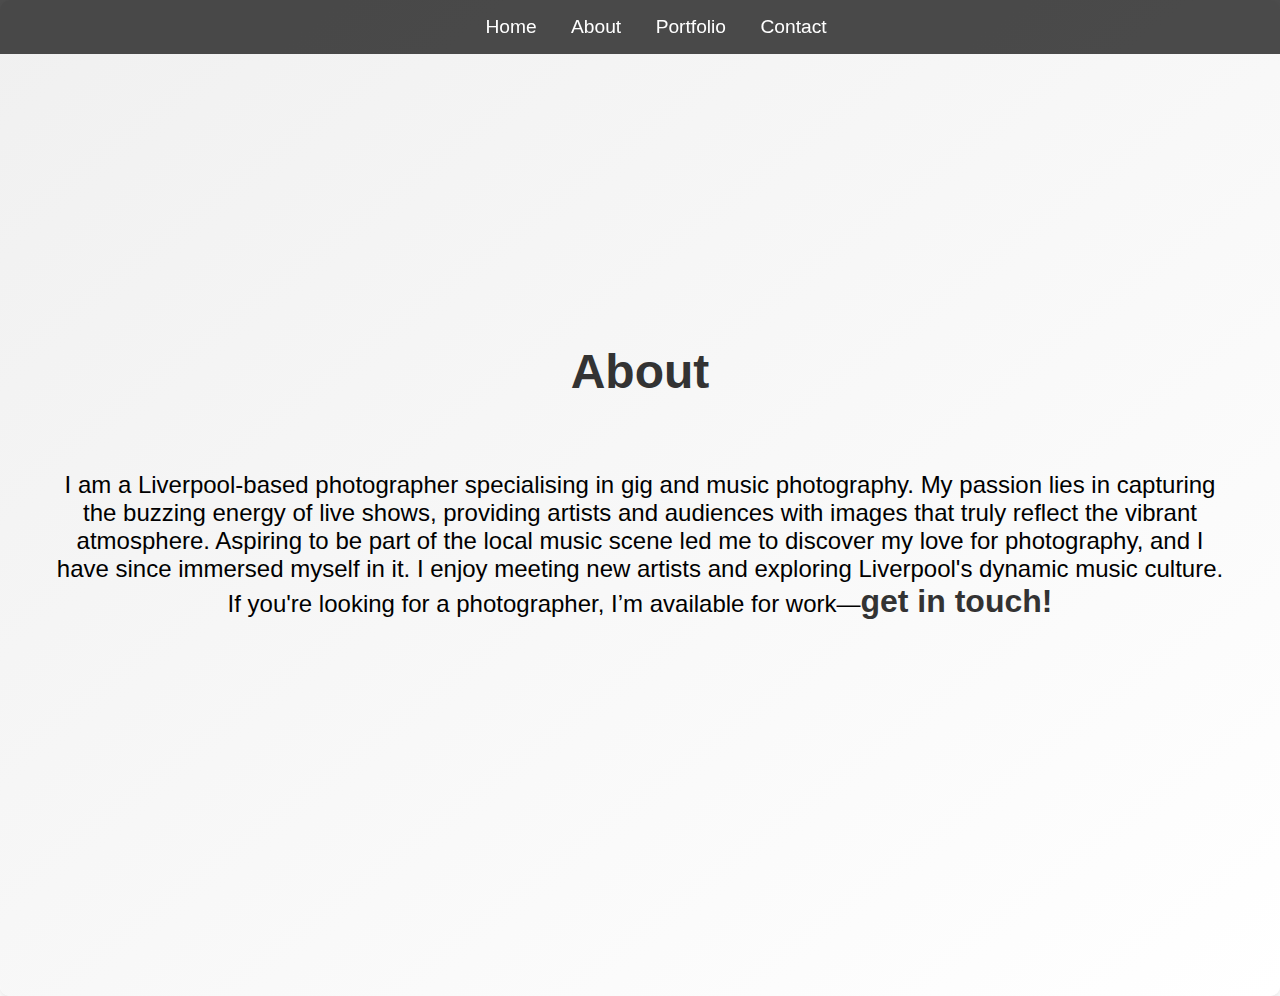
==== about.html @ aa00238f "Initial commit" ====
<!DOCTYPE html>
<html lang="en">
<head>
    <meta charset="UTF-8">
    <meta name="viewport" content="width=device-width, initial-scale=1.0">
    <title>About LJ Hubbard</title>
    <link rel="stylesheet" href="css/styles.css">
</head>
<body>
    <header>
        <nav>
            <a href="index.html">Home</a>
            <a href="about.html">About</a>
            <a href="portfolio.html">Portfolio</a>
            <a href="contact.html">Contact</a>
        </nav>
    </header>
    
    <section id="about">
        <div class="about-container">
            <h2 class="about-header">About</h2>
            <p class="about-paragraph">
                I am a Liverpool-based photographer specialising in gig and music photography. My passion lies in capturing the buzzing energy of live shows, providing artists and audiences with images that truly reflect the vibrant atmosphere. Aspiring to be part of the local music scene led me to discover my love for photography, and I have since immersed myself in it. I enjoy meeting new artists and exploring Liverpool's dynamic music culture. If you're looking for a photographer, I’m available for work—<a href="contact.html" class="contact-link">get in touch!</a>
            </p>
        </div>
    </section>
</body>
</html>
---- css/styles.css ----
body, html {
    margin: 0;
    padding: 0;
    font-family: Arial, sans-serif;
}

header {
    position: fixed;
    width: 100%;
    top: 0;
    background-color: rgba(0, 0, 0, 0.7);
    padding: 1rem;
    text-align: center;
    z-index: 3;
}

nav a {
    margin: 0 15px;
    color: white;
    text-decoration: none;
    font-size: 1.2rem;
}

.hero {
    position: relative;
    width: 100%;
    height: 100vh;
    display: flex;
    align-items: center;
    justify-content: center;
    color: white;
    overflow: hidden;
}

.hero h1 {
    font-size: 5rem;
    text-shadow: 4px 4px 8px rgba(0, 0, 0, 0.7); /* More prominent shadow */
    z-index: 2;
    text-align: center;
    transition: font-weight 0.3s ease, color 0.3s ease;
}

.hero-button {
    color: white;
    text-decoration: none;
    z-index: 2;
}

.hero h1:hover {
    font-weight: bolder;
    color: #fc83fb; /* Change color on hover */
}

.hero h1:active {
    color: #fc83fb; /* Change color when clicked */
    text-decoration: none; /* Ensure no underline */
}

.image {
    position: absolute;
    top: 0;
    left: 0;
    width: 100%;
    height: 100%;
    background-size: cover;
    background-position: center top; /* Default position */
    transition: opacity 2s ease-in-out;
}

.image1 {
    background-image: url('../images/djcloseup8.jpg'); /* New first image */
    opacity: 1;
}

.image2 {
    background-image: url('../images/URBAN13.jpg');
    opacity: 0;
}

.image3 {
    background-image: url('../images/fontaines10_01.jpg');
    opacity: 0;
}

.image4 {
    background-image: url('../images/inhaler8.jpg'); /* Updated to inhaler8 */
    opacity: 0;
}

.image5 {
    background-image: url('../images/GAMBADOS25.jpg');
    opacity: 0;
}

.image6 {
    background-image: url('../images/inhaler9.jpg'); /* Updated to inhaler9 */
    opacity: 0;
}

.image7 {
    background-image: url('../images/MK3.jpg');
    opacity: 0;
}

.about-container, .contact-container {
    background: linear-gradient(to bottom right, #f0f0f0, #ffffff);
    padding: 3rem;
    border-radius: 10px;
    text-align: center;
    box-shadow: 0 4px 8px rgba(0, 0, 0, 0.1);
    display: flex;
    flex-direction: column;
    justify-content: center;
    align-items: center;
    min-height: 100vh;
}

.portfolio-container {
    background: linear-gradient(to bottom right, #f0f0f0, #ffffff);
    padding: 3rem;
    border-radius: 10px;
    text-align: center;
    box-shadow: 0 4px 8px rgba(0, 0, 0, 0.1);
    display: flex;
    flex-direction: column;
    justify-content: center;
    align-items: center;
    min-height: 100vh;
    margin: 20px; /* Increased page margins for portfolio page */
}

.about-header, .contact-header, .portfolio-header {
    font-size: 3rem;
    margin-top: 0;
    color: #333;
    font-weight: bold;
}

.about-paragraph, .contact-form {
    font-size: 1.5rem;
    margin: 2rem 0;
    color: #000;
    text-align: center;
}

.about-paragraph a {
    color: #333; /* Default color */
    font-weight: bold; /* Make "get in touch" bold */
    text-decoration: none; /* Remove underline */
    transition: color 0.3s ease; /* Smooth color transition */
}

.about-paragraph a:hover {
    color: #fc83fb; /* Updated pink color on hover */
}

/* Updated CSS */
.portfolio-grid {
    display: grid;
    grid-template-columns: repeat(auto-fit, minmax(200px, 1fr));
    gap: 1rem;
    width: 100%;
    margin-top: 2rem;
}

.portfolio-item {
    position: relative;
    overflow: hidden;
    width: 100%;
    padding-top: 100%; /* Maintain aspect ratio to create square */
    border-radius: 10px;
    cursor: pointer;
}

.portfolio-grid img {
    position: absolute;
    top: 0;
    left: 0;
    width: 100%;
    height: 100%;
    object-fit: cover;
    border-radius: 10px;
    box-shadow: 0 4px 8px rgba(0, 0, 0, 0.1);
    transition: transform 0.3s ease;
}

.portfolio-grid img:hover {
    transform: scale(1.05);
}

.overlay {
    position: absolute;
    bottom: 0;
    left: 0;
    width: 100%;
    background-color: rgba(252, 131, 251, 0.2); /* Light opacity overlay with pink color */
    color: white;
    display: flex;
    justify-content: center;
    align-items: center;
    font-size: 1.2rem;
    border-bottom-left-radius: 10px;
    border-bottom-right-radius: 10px;
    padding: 0.5rem;
    opacity: 0;
    transition: opacity 0.3s ease;
    text-align: center;
}

.portfolio-item:hover .overlay {
    opacity: 1;
}

.copyright-overlay {
    position: absolute;
    top: 5px;
    left: 5px;
    background-color: rgba(0, 0, 0, 0.5); /* Semi-transparent black background */
    color: white;
    padding: 1px 3px;
    font-size: 0.6rem;
    border-radius: 3px;
}



/* Lightbox CSS */
.lightbox {
    display: none;
    position: fixed;
    z-index: 10;
    left: 0;
    top: 0;
    width: 100%;
    height: 100%;
    overflow: auto;
    background-color: rgba(0, 0, 0, 0.8);
}

.lightbox-content {
    position: relative;
    margin: auto;
    width: 80%;
    max-width: 700px;
}

.lightbox img {
    width: 100%;
}

.close {
    position: absolute;
    top: 10px;
    right: 25px;
    color: white;
    font-size: 35px;
    font-weight: bold;
    cursor: pointer;
}

.lightbox-caption {
    text-align: center;
    color: white;
    padding: 10px;
}


.contact-form {
    display: flex;
    flex-direction: column;
    align-items: center;
    gap: 1rem;
}

.contact-form label {
    font-size: 1.2rem;
    color: #333;
}

.contact-form input, .contact-form textarea {
    width: 80%;
    padding: 0.5rem;
    border-radius: 5px;
    border: 1px solid #ccc;
    font-size: 1rem;
}

.contact-form button {
    padding: 0.5rem 2rem;
    border: none;
    border-radius: 5px;
    background-color: #333;
    color: white;
    font-size: 1rem;
    cursor: pointer;
    transition: background-color 0.3s ease;
}

.contact-form button:hover {
    background-color: #555;
}

.contact-links {
    margin-top: 2rem;
    display: flex;
    justify-content: center;
    gap: 1rem;
}

.contact-link {
    color: #333;
    font-size: 2rem;
    transition: color 0.3s ease;
}

.contact-link:hover {
    color: #fc83fb; /* Updated pink color on hover */
}

/* Media queries for responsive design */
@media (max-width: 1200px) {
    .image1 {
        background-position: center 40%; /* Adjust for tablets */
    }
    .image2 {
        background-position: center 30%; /* Adjust for tablets */
    }
    .image3 {
        background-position: center 28%; /* Adjust for tablets */
    }
    .image4 {
        background-position: center 30%; /* Adjust for tablets */
    }
    .image5 {
        background-position: center 40%; /* Adjust for tablets */
    }
    .image6 {
        background-position: center 20%; /* Adjust for tablets */
    }
    .image7 {
        background-position: center 40%; /* Adjust for tablets */
    }
}

@media (max-width: 768px) {
    .image1 {
        background-position: center bottom; /* Adjust for mobile phones */
    }
    .image2 {
        background-position: center bottom; /* Adjust for mobile phones */
    }
    .image3 {
        background-position: center bottom; /* Adjust for mobile phones */
    }
    .image4 {
        background-position: center bottom; /* Adjust for mobile phones */
    }
    .image5 {
        background-position: center bottom; /* Adjust for mobile phones */
    }
    .image6 {
        background-position: center bottom; /* Adjust for mobile phones */
    }
    .image7 {
        background-position: center bottom; /* Adjust for mobile phones */
    }
}

@media (orientation: landscape) {
    .image1 {
        background-position: top center; /* Adjust for landscape orientation */
    }
    .image2 {
        background-position: top center; /* Adjust for landscape orientation */
    }
    .image3 {
        background-position: top center; /* Adjust for landscape orientation */
    }
    .image4 {
        background-position: top center; /* Adjust for landscape orientation */
    }
    .image5 {
        background-position: top center; /* Adjust for landscape orientation */
    }
    .image6 {
        background-position: top center; /* Adjust for landscape orientation */
    }
    .image7 {
        background-position: top center; /* Adjust for landscape orientation */
    }
}

@media (min-width: 1200px) {
    .image1 {
        background-position: center 40%; /* Adjust for large screens */
    }
    .image2 {
        background-position: center 30%; /* Adjust for large screens */
    }
    .image3 {
        background-position: center 28%; /* Adjust for large screens */
    }
}

@media (max-width: 1200px) {
    .contact-form input, .contact-form textarea {
        width: 100%;
    }
}
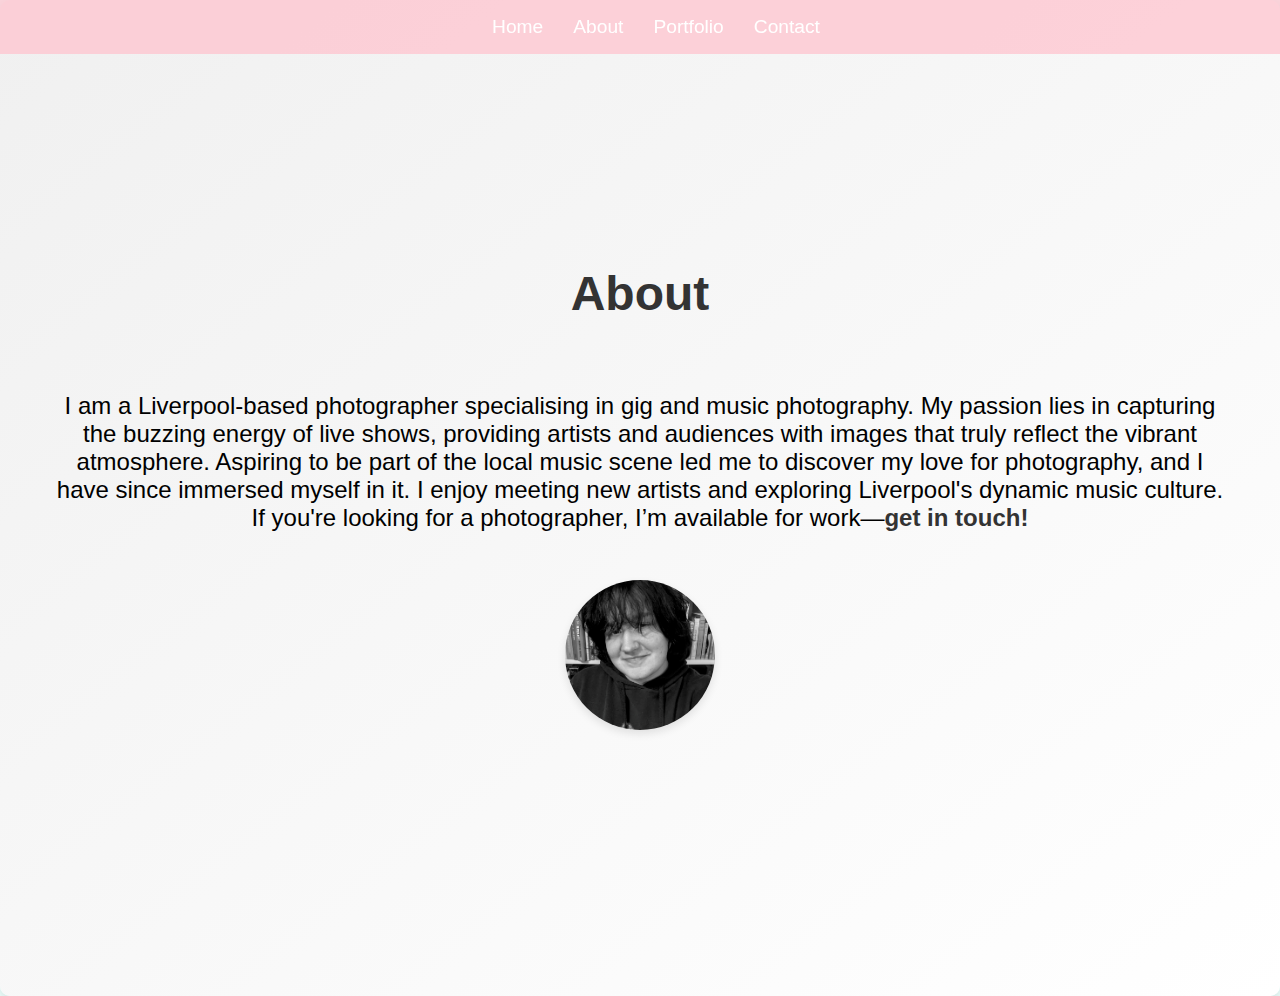
==== commit b8ab9061: "colour change and add images" ====
--- a/about.html
+++ b/about.html
@@ -22,6 +22,9 @@
             <p class="about-paragraph">
                 I am a Liverpool-based photographer specialising in gig and music photography. My passion lies in capturing the buzzing energy of live shows, providing artists and audiences with images that truly reflect the vibrant atmosphere. Aspiring to be part of the local music scene led me to discover my love for photography, and I have since immersed myself in it. I enjoy meeting new artists and exploring Liverpool's dynamic music culture. If you're looking for a photographer, I’m available for work—<a href="contact.html" class="contact-link">get in touch!</a>
             </p>
+            <img src="images/IMG_5772.jpg" alt="5772" class="about-image">
+    </div>
+</section>
         </div>
     </section>
 </body>
--- a/css/styles.css
+++ b/css/styles.css
@@ -2,23 +2,37 @@
     margin: 0;
     padding: 0;
     font-family: Arial, sans-serif;
+    background-color: #ECFEFB;
+    color: #4A4A4A
 }
 
 header {
     position: fixed;
     width: 100%;
     top: 0;
-    background-color: rgba(0, 0, 0, 0.7);
+    background-color: rgba(255, 193, 204, 0.7); /* #ffc1cc with 70% opacity */
     padding: 1rem;
     text-align: center;
     z-index: 3;
 }
+
+
+nav {
+    display: flex;
+    justify-content: center;
+    align-items: center;
+}
+
 
 nav a {
     margin: 0 15px;
     color: white;
     text-decoration: none;
     font-size: 1.2rem;
+}
+
+nav a:hover {
+    color: #4A4A4A; /* Update hover color */
 }
 
 .hero {
@@ -46,13 +60,26 @@
     z-index: 2;
 }
 
+.hero-button h1 {
+    font-size: 3rem; /* Default size */
+    text-align: center;
+}
+
+/* Media query for smaller screens */
+@media (max-width: 768px) {
+    .hero-button h1 {
+        font-size: 2rem; /* Smaller size for mobile */
+    }
+}
+
+
 .hero h1:hover {
     font-weight: bolder;
-    color: #fc83fb; /* Change color on hover */
+    color: #ffc1cc; /* Change color on hover */
 }
 
 .hero h1:active {
-    color: #fc83fb; /* Change color when clicked */
+    color: #ffc1cc; /* Change color when clicked */
     text-decoration: none; /* Ensure no underline */
 }
 
@@ -64,8 +91,15 @@
     height: 100%;
     background-size: cover;
     background-position: center top; /* Default position */
-    transition: opacity 2s ease-in-out;
-}
+    opacity: 0;
+    transition: opacity 1s ease-in-out; /* Adjust transition time if needed */
+}
+
+.image:first-child {
+    opacity: 1; /* Ensure the first image is visible initially */
+}
+
+
 
 .image1 {
     background-image: url('../images/djcloseup8.jpg'); /* New first image */
@@ -83,7 +117,7 @@
 }
 
 .image4 {
-    background-image: url('../images/inhaler8.jpg'); /* Updated to inhaler8 */
+    background-image: url('../images/INHALER8.jpg'); /* Updated to inhaler8 */
     opacity: 0;
 }
 
@@ -93,7 +127,7 @@
 }
 
 .image6 {
-    background-image: url('../images/inhaler9.jpg'); /* Updated to inhaler9 */
+    background-image: url('../images/INHALER9.jpg'); /* Updated to inhaler9 */
     opacity: 0;
 }
 
@@ -145,14 +179,24 @@
 
 .about-paragraph a {
     color: #333; /* Default color */
+    font-size: 1.5rem;
     font-weight: bold; /* Make "get in touch" bold */
     text-decoration: none; /* Remove underline */
     transition: color 0.3s ease; /* Smooth color transition */
 }
 
 .about-paragraph a:hover {
-    color: #fc83fb; /* Updated pink color on hover */
-}
+    color: #ffc1cc; /* Updated pink color on hover */
+}
+.about-image {
+    width: 150px; /* Adjust width as needed */
+    height: 150px; /* Adjust height as needed to make it a circle */
+    margin-top: 1rem; /* Space between paragraph and image */
+    border-radius: 50%; /* Make it circular */
+    object-fit: cover; /* Ensure the image covers the entire circle */
+    box-shadow: 0 4px 8px rgba(0, 0, 0, 0.1); /* Optional: shadow for a polished look */
+}
+
 
 /* Updated CSS */
 .portfolio-grid {
@@ -193,8 +237,8 @@
     bottom: 0;
     left: 0;
     width: 100%;
-    background-color: rgba(252, 131, 251, 0.2); /* Light opacity overlay with pink color */
-    color: white;
+    background-color: rgba(255, 193, 204, 0.8); /* Light opacity overlay with pink color */
+    color: #4A4A4A;
     display: flex;
     justify-content: center;
     align-items: center;
@@ -297,7 +341,7 @@
 }
 
 .contact-form button:hover {
-    background-color: #555;
+    background-color: #ffc1cc;
 }
 
 .contact-links {
@@ -314,7 +358,7 @@
 }
 
 .contact-link:hover {
-    color: #fc83fb; /* Updated pink color on hover */
+    color: #ffc1cc; /* Updated pink color on hover */
 }
 
 /* Media queries for responsive design */
@@ -386,7 +430,7 @@
         background-position: top center; /* Adjust for landscape orientation */
     }
     .image7 {
-        background-position: top center; /* Adjust for landscape orientation */
+        background-position: center 40%; /* Adjust for landscape orientation */
     }
 }
 
@@ -400,7 +444,20 @@
     .image3 {
         background-position: center 28%; /* Adjust for large screens */
     }
-}
+    .image4 {
+        background-position: center 30%; /* Adjust for tablets */
+    }
+    .image5 {
+        background-position: center 40%; /* Adjust for tablets */
+    }
+    .image6 {
+        background-position: center 20%; /* Adjust for tablets */
+    }
+    .image7 {
+        background-position: center 40%; /* Adjust for tablets */
+    }
+}
+
 
 @media (max-width: 1200px) {
     .contact-form input, .contact-form textarea {
